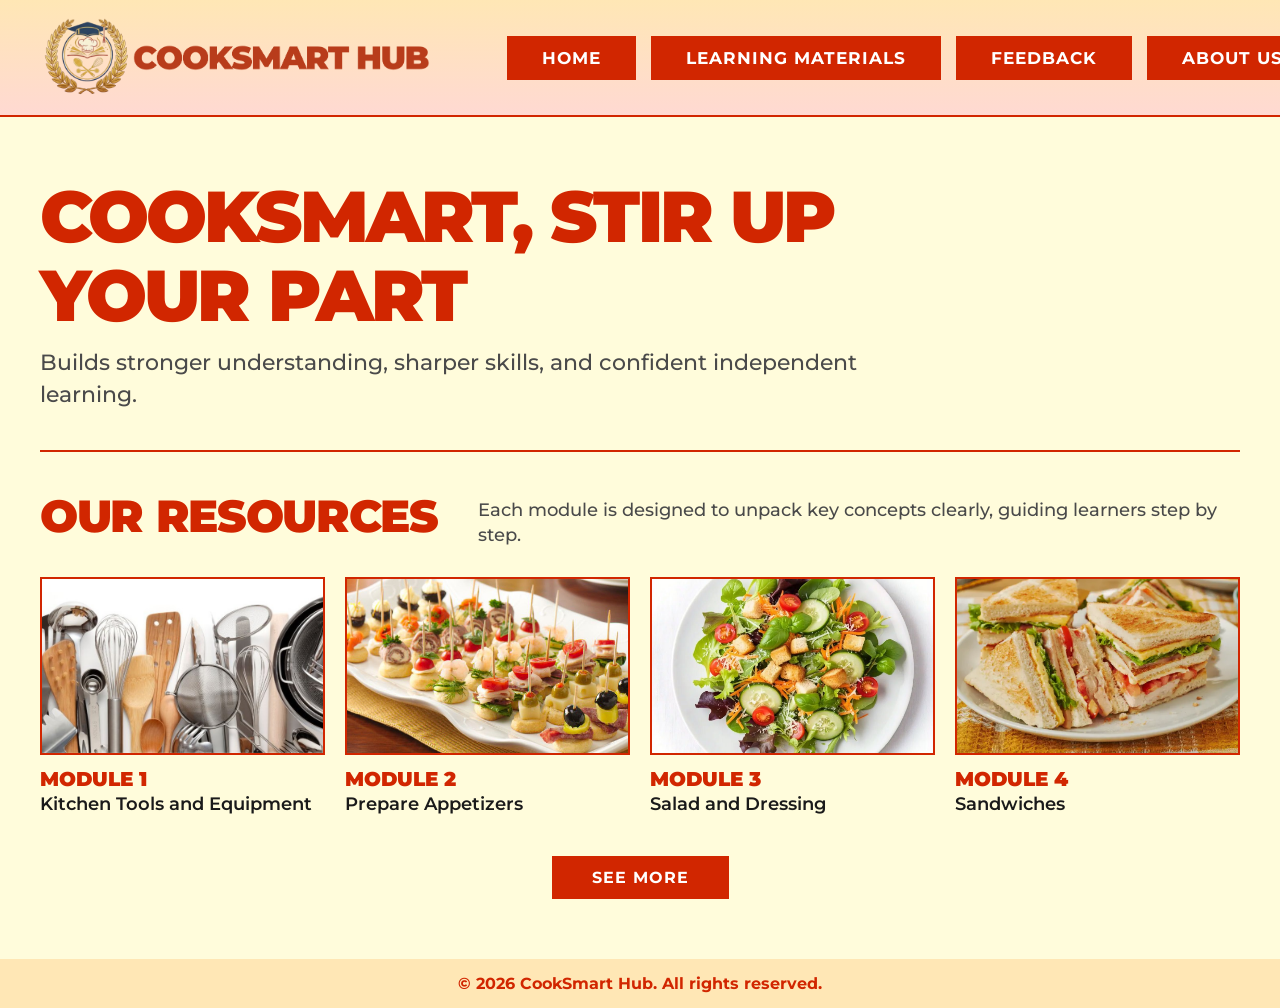
==== index.html @ ad28c5f6 "Add files via upload" ====
<!DOCTYPE html>
<html lang="en">
    <head>
        <meta charset="UTF-8">
        <meta name="viewport" content="width=device-width, initial-scale=1.0">
        <title>CookSmart Hub</title>
        <link rel="stylesheet" href="styles.css">
        <link rel="preconnect" href="https://fonts.googleapis.com">
        <link rel="preconnect" href="https://fonts.gstatic.com" crossorigin>
        <link href="https://fonts.googleapis.com/css2?family=Montserrat:ital,wght@0,100..900;1,100..900&display=swap" rel="stylesheet">
    </head>
    <body>
        <header class="header">
            <div class="header-container">
                <div class="logo">
                    <img src="logo.png" class="logo-pic" alt="Logo">
                </div>
                <nav class="navbar">
                    <a href="index.html">Home</a>
                    <a href="learning_materials.html">Learning Materials</a>
                    <a href="feedback.html">Feedback</a>
                    <a href="aboutus.html">About us</a>
                    <a href="donate.html">Donate</a>
                </nav>
            </div>
        </header>
        
        <main class="container">
            <div class="hero-content">
                <h1 class="main-title">COOKSMART, STIR UP YOUR PART</h1>
                <p class="sub-title">Builds stronger understanding, sharper skills, and confident independent learning.</p>
            </div>

            <hr class="section-divider">

            <div class="resources-header">
                <h2 class="resources-title">OUR RESOURCES</h2>
                <p class="resources-subhead">Each module is designed to unpack key concepts clearly, guiding learners step by step.</p>
            </div>

            <div class="modules-grid">
                <div class="module-card">
                    <div class="image-box">
                        <img src="module1.jpg" alt="Kitchen Tools and Equipment" class="module-img">
                    </div>
                    <div class="module-titles-wrapper">
                        <h3 class="module-label">Module 1</h3>
                        <h4 class="module-subheading">Kitchen Tools and Equipment</h4>
                    </div>
                </div>

                <div class="module-card">
                    <div class="image-box">
                        <img src="module2.jpg" alt="Prepare Appetizers" class="module-img">
                    </div>
                    <div class="module-titles-wrapper">
                        <h3 class="module-label">Module 2</h3>
                        <h4 class="module-subheading">Prepare Appetizers</h4>
                    </div>
                </div>

                <div class="module-card">
                    <div class="image-box">
                        <img src="module3.jpg" alt="Salad and Dressing" class="module-img">
                    </div>
                    <div class="module-titles-wrapper">
                        <h3 class="module-label">Module 3</h3>
                        <h4 class="module-subheading">Salad and Dressing</h4>
                    </div>
                </div>

                <div class="module-card">
                    <div class="image-box">
                        <img src="module4.webp" alt="Sandwiches" class="module-img">
                    </div>
                    <div class="module-titles-wrapper">
                        <h3 class="module-label">Module 4</h3>
                        <h4 class="module-subheading">Sandwiches</h4>
                    </div>
                </div>
            </div>

            <div class="action-container">
                <a href="learning_materials.html" class="btn-see-more">See More</a>
            </div>
        </main>
        
        <footer class="footer">
            © 2026 CookSmart Hub. All rights reserved.
        </footer>
    </body>
</html>
---- styles.css ----
/* ==========================================
   RESET & GLOBAL LAYOUT DEFAULTS
   ========================================== */
* {
    margin: 0;
    padding: 0;
    box-sizing: border-box;
    font-family: 'Montserrat', sans-serif; 
}

html, body {
    height: 100%;
}

body {
    background: #fffcdb;
    color: #1a1a1a;
    display: flex;
    flex-direction: column;
    min-height: 100vh;
    -webkit-text-size-adjust: 100%; 
}

/* Optimized Structural Core Container */
.container {
    width: 100%;
    max-width: 1200px;
    margin: 0 auto;
    flex: 1;
    padding: 30px 4%; 
}

/* ==========================================
   HEADER & RESPONSIVE STACKING NAVIGATION
   ========================================== */
.header {
    background: linear-gradient(to bottom, #ffe7b5, #ffd9d2); 
    padding: 15px 4%;
    border-bottom: 2px solid #D12600; 
}

.header-container {
    display: flex;
    flex-direction: column;   
    align-items: center;      
    width: 100%;
    max-width: 1200px;
    margin: 0 auto;
    gap: 15px;                
}

.logo {
    display: flex;
    align-items: center;
    justify-content: center;
    flex-shrink: 0;           
}

.logo-pic {
    height: clamp(50px, 10vw, 65px); 
    width: auto;        
    border-radius: 0;   
    object-fit: contain; 
}

/* UPDATED FOR MOBILE: Stacks navbar buttons cleanly in a vertical column */
.navbar {
    display: flex;
    flex-direction: column;       
    justify-content: center;   
    gap: 8px;                  
    background-color: transparent; 
    padding: 0;                     
    border: none;                   
    width: 100%;               
}

/* UPDATED FOR MOBILE: Full width links for easy thumb-tapping layout */
.navbar a {
    color: #ffffff;            
    text-decoration: none;
    padding: 12px 16px; 
    font-weight: 700;                      
    font-size: clamp(0.85rem, 2.5vw, 0.95rem); 
    border-radius: 0;          
    border: none;              
    background-color: #D12600; 
    text-align: center;
    text-transform: uppercase;             
    letter-spacing: 0.5px;     
    white-space: nowrap;       
    width: 100%;            
    transition: background 0.2s ease, color 0.2s ease;
}

.navbar a:hover {
    background-color: #1a1a1a; 
    color: #ffffff;
}

/* ==========================================
   BODY CONTENT TYPOGRAPHY & HERO
   ========================================== */
.hero-content {
    display: flex;
    flex-direction: column;
    gap: 12px; 
    max-width: 900px; 
}

.main-title {
    font-weight: 900;
    color: #D12600;
    font-size: clamp(1.8rem, 7vw, 4.5rem); 
    text-align: left; 
    letter-spacing: -0.04em; 
    line-height: 1.1;
    text-transform: uppercase;
}

.sub-title {
    font-size: clamp(1rem, 3vw, 1.4rem);
    font-weight: 500;
    color: #4a4a4a;
    line-height: 1.4;
    text-align: left; 
}

/* Solid Horizontal Divider Line */
.section-divider {
    border: none;
    border-top: 2px solid #D12600;
    margin: 30px 0;
    width: 100%;
}

/* ==========================================
   RESOURCES & MODULE GRIDS SECTION
   ========================================== */
.resources-header {
    display: flex;
    flex-direction: column;    
    gap: 10px;
    margin-bottom: 30px;
}

.resources-title {
    font-weight: 900; 
    color: #D12600;
    font-size: clamp(1.6rem, 5.5vw, 2.8rem); 
    text-transform: uppercase;
    letter-spacing: -0.03em;
    line-height: 1.1;
    white-space: nowrap; 
}

.resources-subhead {
    font-size: clamp(0.95rem, 2.5vw, 1.1rem);
    font-weight: 500;
    color: #4a4a4a;
    line-height: 1.4;
}

/* Mobile Friendly Grid */
.modules-grid {
    display: grid;
    grid-template-columns: 1fr;
    gap: 25px;
    margin-bottom: 40px;
}

.module-card {
    display: flex;
    flex-direction: column;
    gap: 12px;
}

/* Image Frame Wrapper */
.image-box {
    width: 100%;
    aspect-ratio: 16 / 10;     
    background-color: #ffd9d2; 
    border: 2px solid #D12600;
    overflow: hidden;
    position: relative;
}

.module-img {
    width: 100%;
    height: 100%;
    object-fit: cover;
    display: block;
}

/* Text alignment structure for heading pairs */
.module-titles-wrapper {
    display: flex;
    flex-direction: column;
    gap: 2px;
}

/* Top Bold Label Tag */
.module-label {
    font-size: 1.25rem;
    font-weight: 900; 
    color: #D12600;
    text-transform: uppercase;
    letter-spacing: -0.2px;
}

/* Custom Module Subheading Content Slot */
.module-subheading {
    font-size: 1.1rem;
    font-weight: 600;
    color: #1a1a1a; 
    line-height: 1.3;
}

/* See More Button Block Components */
.action-container {
    display: flex;
    justify-content: center;   
    width: 100%;
    margin-top: 10px;
}

.btn-see-more {
    display: inline-block;
    color: #ffffff;
    text-decoration: none;
    padding: 12px 40px;
    font-weight: 700;
    font-size: 1rem;
    background-color: #D12600;
    text-transform: uppercase;
    letter-spacing: 1px;
    transition: background 0.2s ease, color 0.2s ease;
    text-align: center;
}

.btn-see-more:hover {
    background-color: #1a1a1a;
    color: #ffffff;
}

/* ==========================================
   GLOBAL FOOTER
   ========================================== */
.footer {
    text-align: center;
    padding: 15px 4%;
    background: #ffe7b5;
    color: #D12600;
    font-weight: bold;
    margin-top: auto;
    font-size: clamp(0.85rem, 2.5vw, 1rem);
}

/* ==========================================
   ADVANCED RESPONSIVE SCREEN BREAKPOINTS
   ========================================= */

/* Tablet Viewports and up (600px+) */
@media (min-width: 600px) {
    .container {
        padding: 40px 0; 
    }

    .header {
        padding: 15px 0;
    }

    .header-container {
        flex-direction: row;            
        justify-content: space-between; 
        align-items: center;
    }

    .logo-pic {
        height: 75px; 
    }

    /* RESTORE DESKTOP ROW: Swaps layout back into a sleek horizontal toolbar line */
    .navbar {
        flex-direction: row;
        flex-wrap: nowrap;     
        justify-content: flex-end; 
        width: auto;           
        gap: 12px;                                     
    }

    .navbar a {
        padding: 10px 25px;
        font-size: 1rem;
        letter-spacing: 1px;
        width: auto;
    }

    .section-divider {
        margin: 40px 0;
    }

    .resources-header {
        flex-direction: row;
        justify-content: space-between;
        align-items: flex-start;
        gap: 40px;
    }

    .resources-title {
        flex: 0 0 auto; 
    }

    .resources-subhead {
        flex: 1;
        margin-top: 6px; 
    }

    .modules-grid {
        grid-template-columns: repeat(2, 1fr);
        gap: 30px;
    }
}

/* Clean Desktop Targets (Wide Displays 992px+) */
@media (min-width: 992px) {
    .container {
        padding: 60px 0;
    }

    .header-container {
        gap: 60px; 
    }

    .logo-pic {
        height: 85px;   
    }

    .navbar {
        gap: 15px;
    }

    .navbar a {
        font-size: 1.05rem;
        padding: 12px 35px;
    }

    .modules-grid {
        grid-template-columns: repeat(4, 1fr);
        gap: 20px;
    }
}

/* ==========================================
   LEARNING MATERIALS LIST ARCHITECTURE
   ========================================== */
.materials-vertical-list {
    display: flex;
    flex-direction: column;
    gap: 40px; 
    margin-top: 20px;
}

.material-row-card {
    display: flex;
    flex-direction: column; 
    gap: 25px;
    padding-bottom: 30px;
    border-bottom: 1px dashed #ffd9d2; 
}

.material-row-card:last-child {
    border-bottom: none;
    padding-bottom: 0;
}

.material-text-side {
    display: flex;
    flex-direction: column;
    flex: 1;
}

/* UPDATED STRUCTURAL COLUMN: Packages button and image frame tightly together */
.material-image-side {
    display: flex;
    flex-direction: column;
    gap: 10px; /* Space between the download button and the image below it */
    width: 100%;
    max-width: 100%;
}

.action-wrapper {
    width: 100%;
}

.btn-download {
    display: inline-block;
    color: #ffffff;
    text-decoration: none;
    padding: 10px 20px;
    font-weight: 700;
    font-size: 0.9rem;
    background-color: #D12600;
    text-transform: uppercase;
    letter-spacing: 0.5px;
    transition: background 0.2s ease;
    text-align: center;
    width: 100%; /* Spans evenly across the top of the image frame */
}

.btn-download:hover {
    background-color: #1a1a1a;
}

.material-description {
    font-size: 0.95rem;
    line-height: 1.5;
    color: #4a4a4a;
    font-weight: 500;
    margin-top: 8px;
}

/* Redesigned clean image frame container box */
.image-box-wrapper {
    width: 100%;
    aspect-ratio: 16 / 10;
    border: 2px solid #D12600;
    overflow: hidden;
    background-color: #ffd9d2;
}

.material-preview-img {
    width: 100%;
    height: 100%;
    object-fit: cover;
    display: block;
}

/* ==========================================
   ASSESSMENT GUIDES STYLING BLOCK
   ========================================== */
.assessment-section {
    margin-top: 40px;
    margin-bottom: 20px;
}

.assessment-header {
    display: flex;
    flex-direction: column;
    gap: 10px;
    margin-bottom: 30px;
}

.assessment-main-title {
    font-weight: 900;
    color: #D12600;
    font-size: clamp(1.6rem, 5.5vw, 2.8rem);
    text-transform: uppercase;
    letter-spacing: -0.03em;
}

.assessment-subhead {
    font-size: clamp(0.95rem, 2.5vw, 1.1rem);
    font-weight: 500;
    color: #4a4a4a;
    line-height: 1.4;
}

.assessment-grid {
    display: grid;
    grid-template-columns: 1fr;
    gap: 20px;
}

.assessment-card {
    background-color: #ffe7b5;
    border: 2px solid #D12600;
    padding: 25px;
    display: flex;
    flex-direction: column;
    gap: 12px;
}

.assessment-card-title {
    font-size: 1.3rem;
    color: #D12600;
    font-weight: 800;
}

.assessment-card-desc {
    font-size: 0.95rem;
    color: #4a4a4a;
    line-height: 1.45;
    font-weight: 500;
}

.btn-assessment {
    display: inline-block;
    background-color: #1a1a1a;
    color: #ffffff;
    text-decoration: none;
    text-align: center;
    padding: 10px 20px;
    font-weight: 700;
    text-transform: uppercase;
    font-size: 0.85rem;
    letter-spacing: 0.5px;
    margin-top: auto;
    transition: background 0.2s ease;
}

.btn-assessment:hover {
    background-color: #D12600;
}

/* ==========================================
   MEDIA QUERIES FOR SIDE-BY-SIDE PLACEMENT
   ========================================== */
@media (min-width: 768px) {
    .material-row-card {
        flex-direction: row; 
        align-items: flex-start;
        gap: 35px;
    }

    .material-text-side {
        flex: 1; 
    }

    /* Fixed sidebar size on desktops—button matches image width exactly */
    .material-image-side {
        flex: 0 0 320px; 
    }

    .assessment-grid {
        grid-template-columns: repeat(2, 1fr); 
    }
}
/* ==========================================
   GOOGLE DRIVE PDF POPUP MODAL STYLING
   ========================================== */
.pdf-modal-overlay {
    display: none; /* Hidden by default */
    position: fixed;
    top: 0;
    left: 0;
    width: 100%;
    height: 100%;
    background-color: rgba(0, 0, 0, 0.75); /* Darkens the webpage background */
    z-index: 10000; /* Stays securely on top of headers/footers */
    justify-content: center;
    align-items: center;
    padding: 20px;
    box-sizing: border-box;
}

/* Central layout sheet for the popup */
.pdf-modal-window {
    background-color: #ffffff;
    width: 100%;
    max-width: 1000px; /* Optimal reading desktop frame width */
    height: 85vh; /* Fills 85% of screen height */
    display: flex;
    flex-direction: column;
    border: 3px solid #D12600;
    box-shadow: 0 10px 30px rgba(0,0,0,0.5);
    animation: modalFadeIn 0.25s ease-out;
}

@keyframes modalFadeIn {
    from { opacity: 0; transform: scale(0.95); }
    to { opacity: 1; transform: scale(1); }
}

/* Modal Top Bar Toolbar */
.pdf-modal-header {
    background-color: #ffe7b5;
    padding: 12px 20px;
    display: flex;
    justify-content: space-between;
    align-items: center;
    border-bottom: 2px solid #D12600;
}

.modal-title-text {
    font-family: 'Montserrat', sans-serif;
    font-weight: 800;
    color: #D12600;
    text-transform: uppercase;
    font-size: 1rem;
    letter-spacing: 0.5px;
}

.close-modal-x {
    background: none;
    border: none;
    color: #1a1a1a;
    font-size: 2rem;
    line-height: 1;
    cursor: pointer;
    font-weight: 700;
    padding: 0;
    transition: color 0.1s ease;
}

.close-modal-x:hover {
    color: #D12600;
}

/* Iframe Body Area */
.pdf-modal-body {
    flex: 1;
    background-color: #333333; /* Soft backdrop color while frame loads */
    position: relative;
    width: 100%;
}

.pdf-modal-body iframe {
    width: 100%;
    height: 100%;
    border: none;
    display: block;
}

/* Lock page scroll background when overlay is active */
body.modal-open {
    overflow: hidden;
}

/* Mobile size optimization */
@media screen and (max-width: 600px) {
    .pdf-modal-overlay {
        padding: 10px;
    }
    .pdf-modal-window {
        height: 90vh;
    }
}

/* ==========================================
   ABOUT US LAYOUT ARCHITECTURE
   ========================================== */
.about-grid-layout {
    display: grid;
    grid-template-columns: 1fr;
    gap: 30px;
    margin-top: 20px;
    margin-bottom: 40px;
}

.personnel-column,
.school-column {
    display: flex;
    flex-direction: column;
    gap: 30px;
}

/* ==========================================
   CARDS & CONTAINERS SPECIFICS
   ========================================== */
.profile-group-card,
.school-card,
.contact-card {
    background-color: #ffffff;
    border: 2px solid #D12600;
    padding: 25px;
    box-shadow: 0 4px 6px rgba(0, 0, 0, 0.02);
}

.group-card-title,
.contact-card-title {
    font-size: 1.5rem;
    color: #D12600;
    font-weight: 800;
    text-transform: uppercase;
    border-bottom: 2px solid #ffd9d2;
    padding-bottom: 10px;
    margin-bottom: 15px;
}

/* Profiles Lists styling */
.name-list {
    list-style: none;
    padding: 0;
    margin: 0;
    display: flex;
    flex-direction: column;
    gap: 12px;
}

.name-list li {
    font-size: 1.1rem;
    font-weight: 600;
    color: #1a1a1a;
    padding-left: 15px;
    position: relative;
}

.name-list li::before {
    content: "•";
    color: #D12600;
    font-weight: bold;
    font-size: 1.3rem;
    position: absolute;
    left: 0;
    top: -2px;
}

/* School Section Custom Frame */
.school-image-placeholder {
    width: 100%;
    aspect-ratio: 16 / 9;
    background-color: #ffd9d2;
    border: 1px solid #D12600;
    margin-bottom: 20px;
    position: relative;
    overflow: hidden;
}

.school-preview-img {
    width: 100%;
    height: 100%;
    object-fit: cover;
    display: block;
}

/* Dynamic overlay label showing users where an image sits if asset breaks */
.placeholder-overlay-text {
    position: absolute;
    bottom: 10px;
    right: 10px;
    background: rgba(26, 26, 26, 0.8);
    color: #ffffff;
    padding: 4px 10px;
    font-size: 0.75rem;
    font-weight: 700;
    text-transform: uppercase;
    letter-spacing: 0.5px;
    pointer-events: none;
}

.school-name-label {
    font-size: 0.85rem;
    color: #4a4a4a;
    text-transform: uppercase;
    letter-spacing: 0.5px;
    font-weight: 700;
    margin-bottom: 4px;
}

.school-info-text {
    font-size: 1.1rem;
    color: #1a1a1a;
    margin-bottom: 20px;
    font-weight: 500;
    line-height: 1.4;
}

.school-info-text.bold-text {
    font-weight: 700;
    color: #D12600;
}

.school-info-text:last-child {
    margin-bottom: 0;
}

/* Contact Details Settings */
.contact-item {
    margin-bottom: 20px;
    display: flex;
    flex-direction: column;
}

.contact-item:last-child {
    margin-bottom: 0;
}

.contact-label {
    font-size: 0.85rem;
    color: #4a4a4a;
    text-transform: uppercase;
    font-weight: 700;
    letter-spacing: 0.5px;
    margin-bottom: 6px;
}

.contact-text,
.contact-link {
    font-size: 1.1rem;
    font-weight: 600;
    color: #1a1a1a;
    text-decoration: none;
}

.contact-link:hover {
    color: #D12600;
}

/* Facebook Primary Button Action styling */
.btn-facebook {
    display: inline-block;
    background-color: #1877F2; /* Native professional brand social blue */
    color: #ffffff;
    text-decoration: none;
    text-align: center;
    padding: 12px 20px;
    font-weight: 700;
    text-transform: uppercase;
    font-size: 0.9rem;
    letter-spacing: 0.5px;
    margin-top: 5px;
    transition: background 0.2s ease, transform 0.1s ease;
    width: 100%;
}

.btn-facebook:hover {
    background-color: #145dbf;
}

/* ==========================================
   MEDIA QUERIES FOR SIDE-BY-SIDE PLACEMENT
   ========================================== */
@media (min-width: 768px) {
    .about-grid-layout {
        grid-template-columns: 1fr 1fr; /* Splits personnel details and school columns evenly */
        gap: 40px;
    }
    
    .btn-facebook {
        width: max-content; /* Hugs link string cleanly on horizontal setups */
    }
}
.about-hero-wrapper {
    width: 100%;
    max-width: 1632px;
    margin: 30px auto; /* Centers the container nicely on large screens */
    aspect-ratio: 1632 / 500; /* Forces exact structural dimensions */
    border: 2px solid #D12600; /* Matches your theme design border */
    overflow: hidden;
    background-color: #ffd9d2;
}

.about-hero-img {
    width: 100%;
    height: 100%;
    object-fit: cover; /* Guarantees image fills frame without stretching distortion */
    display: block;
}

/* ==========================================
   FEEDBACK SPECIFIC HEADER STYLING
   ========================================== */
.feedback-header-container {
    text-align: left !important;
    display: flex !important;
    flex-direction: column !important;
    max-width: 992px;
    margin: 40px auto 15px auto;
    padding: 0;
}

.feedback-header-container .resources-title {
    text-align: left !important;
    display: block !important;
    margin: 0 0 10px 0;
    max-width: 520px;
    width: 100%;
}

/* Dedicated Class to prevent inline stacking issues */
.feedback-subhead {
    font-family: 'Montserrat', sans-serif;
    font-size: 1.05rem;
    font-weight: 500;
    color: #4a4a4a;
    line-height: 1.5;
    text-align: left !important;
    display: block !important;
    margin: 0;
    clear: both;
    max-width: 520px;
}

/* Force alignment for your divider element */
.feedback-header-container + .section-divider {
    max-width: 992px;
    margin: 15px auto 30px auto;
}

/* ==========================================
   FEEDBACK SPECIFIC HEADER STYLING
   ========================================== */
.feedback-header-container {
    text-align: left !important;
    display: flex !important;
    flex-direction: column !important;
    width: 100%;
    max-width: 992px;
    margin: 30px auto 15px auto;
    padding: 0 20px !important; 
    box-sizing: border-box;
}

.feedback-header-container .resources-title {
    text-align: left !important;
    display: block !important;
    margin: 0 0 12px 0;
    width: 100%;
    line-height: 1.3;
    
    /* Advanced Text-Wrap Effects */
    text-wrap: balance;         /* Distributes words evenly across lines automatically */
    word-wrap: break-word;      /* Break extremely long words if necessary on tiny devices */
    overflow-wrap: break-word;  /* Standard modern word breaking standard */
    max-width: 22ch;            /* Limits line width to ~22 characters for ideal reading comfort on large layouts */
}

.feedback-subhead {
    font-family: 'Montserrat', sans-serif;
    font-weight: 500;
    color: #4a4a4a;
    line-height: 1.5;
    text-align: left !important;
    display: block !important;
    margin: 0;
    clear: both;
    
    /* Balanced Wrap Effect for Sub-headline */
    text-wrap: balance;
    max-width: 45ch;            /* Keeps the line reading length natural and readable */
    font-size: clamp(0.95rem, 2.5vw, 1.1rem) !important;
}

/* Responsive horizontal layout adjustment */
.feedback-header-container + .section-divider {
    max-width: calc(100% - 40px);
    width: 992px;
    margin: 15px auto 25px auto;
}

/* ==========================================
   FEEDBACK FORM INTERFACE LAYOUT
   ========================================== */
.feedback-form-container {
    width: 100%;
    max-width: 992px; 
    margin: 20px auto 40px auto;
    padding: 0 20px;
    box-sizing: border-box;
}

.feedback-form {
    background-color: #ffe7b5; 
    border: 2px solid #D12600;
    padding: 30px 25px;
    display: flex;
    flex-direction: column;
    gap: 20px;
    box-sizing: border-box;
}

.form-group {
    display: flex;
    flex-direction: column;
    gap: 8px;
}

.form-label {
    font-size: 1rem;
    font-weight: 700;
    color: #1a1a1a;
    line-height: 1.4;
}

.form-input, .form-textarea {
    width: 100%;
    font-family: 'Montserrat', sans-serif;
    font-size: 0.95rem;
    padding: 12px;
    border: 2px solid #D12600;
    background-color: #ffffff;
    color: #1a1a1a;
    outline: none;
    border-radius: 0;
    box-sizing: border-box;
    transition: border-color 0.2s ease;
}

.form-input:focus, .form-textarea:focus {
    border-color: #1a1a1a;
}

/* 1-5 Scale Layout Adjustments */
.rating-scale {
    display: flex;
    flex-direction: row;
    justify-content: space-between;
    gap: 8px;
    width: 100%;
    margin-top: 5px;
}

.rating-option {
    flex: 1;
    cursor: pointer;
}

.rating-option input[type="radio"] {
    position: absolute;
    opacity: 0;
    width: 0;
    height: 0;
}

.rating-box {
    display: block;
    text-align: center;
    background-color: #ffffff;
    border: 2px solid #D12600;
    color: #D12600;
    padding: 12px 0;
    font-weight: 900;
    font-size: clamp(1rem, 3vw, 1.2rem);
    transition: all 0.2s ease;
}

.rating-option:hover .rating-box {
    background-color: #ffd9d2;
}

.rating-option input[type="radio"]:checked + .rating-box {
    background-color: #D12600;
    color: #ffffff;
}

.form-action {
    width: 100%;
    margin-top: 10px;
}

.btn-submit {
    width: 100%;
    background-color: #D12600;
    color: #ffffff;
    border: none;
    padding: 14px;
    font-size: 1rem;
    font-weight: 700;
    text-transform: uppercase;
    letter-spacing: 1px;
    cursor: pointer;
    transition: background 0.2s ease;
}

.btn-submit:hover {
    background-color: #1a1a1a;
}

.btn-submit:disabled {
    background-color: #4a4a4a;
    cursor: not-allowed;
}

.form-status-msg {
    margin-top: 10px;
    font-size: 0.95rem;
    font-weight: 700;
    text-align: center;
    line-height: 1.4;
}

.form-status-msg.processing { color: #4a4a4a; }
.form-status-msg.success { color: #00875A; }
.form-status-msg.error { color: #D12600; }

/* Media Query for clean handling of narrow mobile viewports */
@media screen and (max-width: 480px) {
    .feedback-form {
        padding: 20px 15px;
    }
    .rating-scale {
        gap: 4px;
    }
    .rating-box {
        padding: 10px 0;
    }
}
/* ==========================================
   DONATE PAGE LAYOUT STYLING
   ========================================== */
.donate-header-container {
    text-align: left !important;
    display: flex !important;
    flex-direction: column !important;
    width: 100%;
    max-width: 992px;
    margin: 30px auto 15px auto;
    padding: 0 20px !important; 
    box-sizing: border-box;
}

.donate-header-container .resources-title {
    text-align: left !important;
    display: block !important;
    margin: 0 0 12px 0;
    width: 100%;
    font-size: clamp(1.5rem, 4vw, 2.2rem) !important;
    line-height: 1.3;
    text-wrap: balance;
    word-wrap: break-word;
    overflow-wrap: break-word;
    max-width: 25ch;
}

.donate-subhead {
    font-family: 'Montserrat', sans-serif;
    font-weight: 500;
    color: #4a4a4a;
    line-height: 1.5;
    text-align: left !important;
    display: block !important;
    margin: 0;
    clear: both;
    text-wrap: balance;
    max-width: 55ch;
    font-size: clamp(0.95rem, 2.5vw, 1.1rem) !important;
}

.donate-header-container + .section-divider {
    max-width: calc(100% - 40px);
    width: 992px;
    margin: 15px auto 25px auto;
}

/* GCash Card Container Settings */
.donate-card-container {
    width: 100%;
    max-width: 992px; 
    margin: 20px auto 40px auto;
    padding: 0 20px;
    box-sizing: border-box;
}

.gcash-card {
    background-color: #ffe7b5; /* Matches your warm feedback form style */
    border: 2px solid #D12600;
    padding: 30px 25px;
    display: flex;
    flex-direction: column;
    align-items: center;
    gap: 20px;
    box-sizing: border-box;
}

.gcash-title {
    font-size: clamp(1.2rem, 3vw, 1.5rem);
    font-weight: 800;
    color: #1a1a1a;
    text-align: center;
    margin: 0;
}

/* Image Wrapper Box: Sets the precise 893x555 canvas constraint */
.gcash-image-wrapper {
    width: 100%;
    max-width: 893px;
    /* Maintain aspect ratio natively on responsive devices */
    aspect-ratio: 893 / 555; 
    background-color: #ffffff; /* Acts as a clean white placeholder background */
    border: 2px dashed #D12600; /* Distinct placeholder boundary line */
    display: flex;
    justify-content: center;
    align-items: center;
    overflow: hidden;
    box-sizing: border-box;
}

/* Responsive Image Controls */
.gcash-qr-img {
    width: 100%;
    height: 100%;
    object-fit: contain; /* Keeps image proportions perfect without cropping or stretching */
    display: block;
}

/* Mobile Tweak for tighter screens */
@media screen and (max-width: 480px) {
    .gcash-card {
        padding: 20px 15px;
    }
}
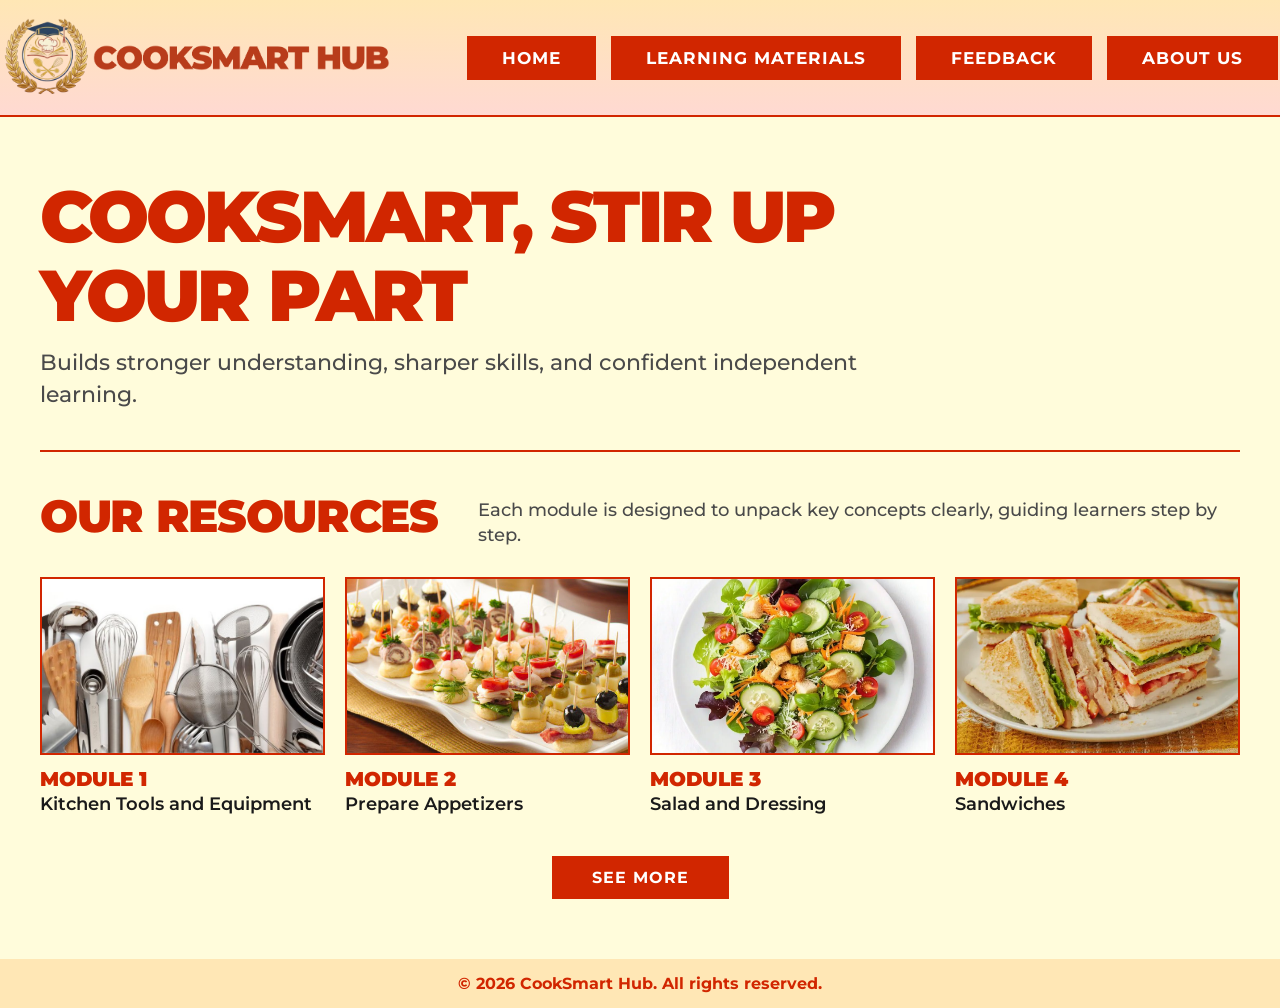
==== commit 276e5d91: "Add files via upload" ====
--- a/index.html
+++ b/index.html
@@ -20,6 +20,7 @@
                     <a href="learning_materials.html">Learning Materials</a>
                     <a href="feedback.html">Feedback</a>
                     <a href="aboutus.html">About us</a>
+                    <a href="https://drive.google.com/drive/folders/1z0pv0g5NjCjBsTLZY_NtWH_CHjxn1R5O?usp=drive_link" target="_blank">National Assessment Guide</a>
                     <a href="donate.html">Donate</a>
                 </nav>
             </div>
--- a/styles.css
+++ b/styles.css
@@ -44,7 +44,7 @@
     flex-direction: column;   
     align-items: center;      
     width: 100%;
-    max-width: 1200px;
+    max-width: 1800px;
     margin: 0 auto;
     gap: 15px;                
 }
